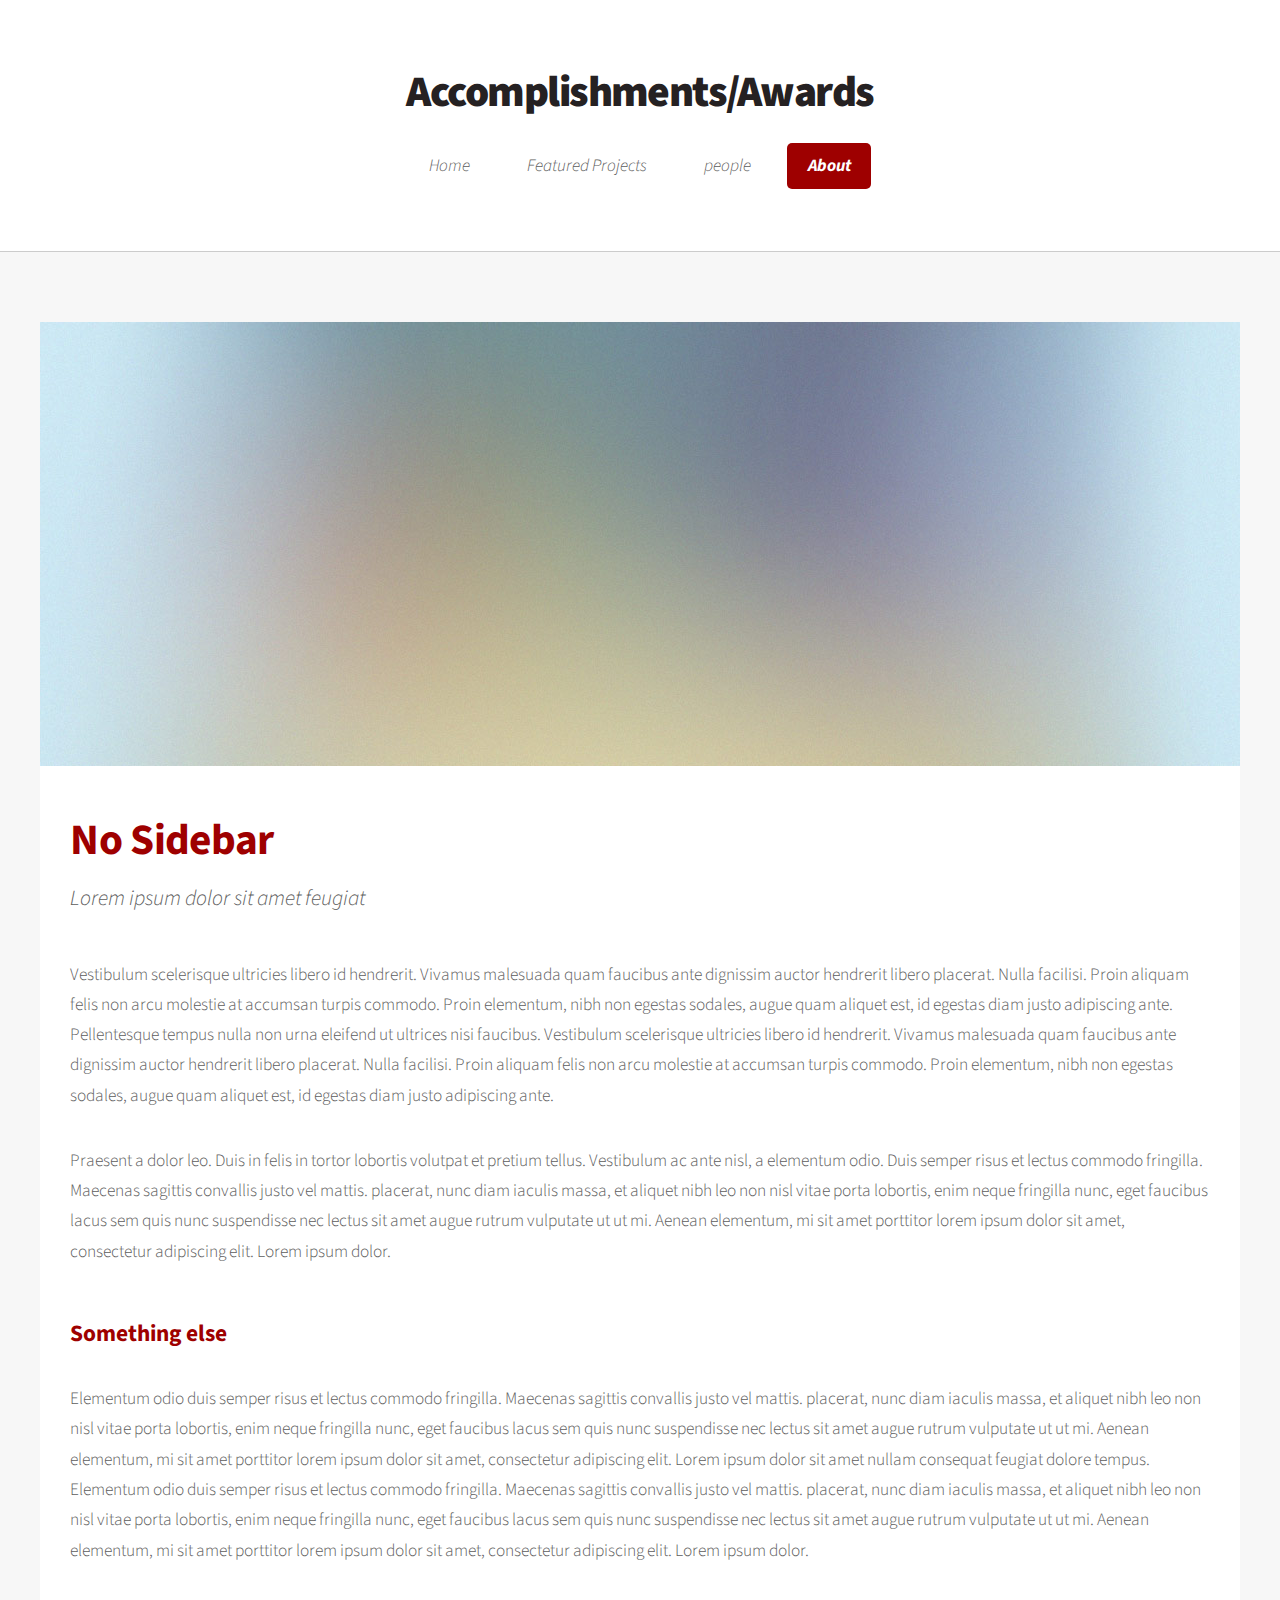
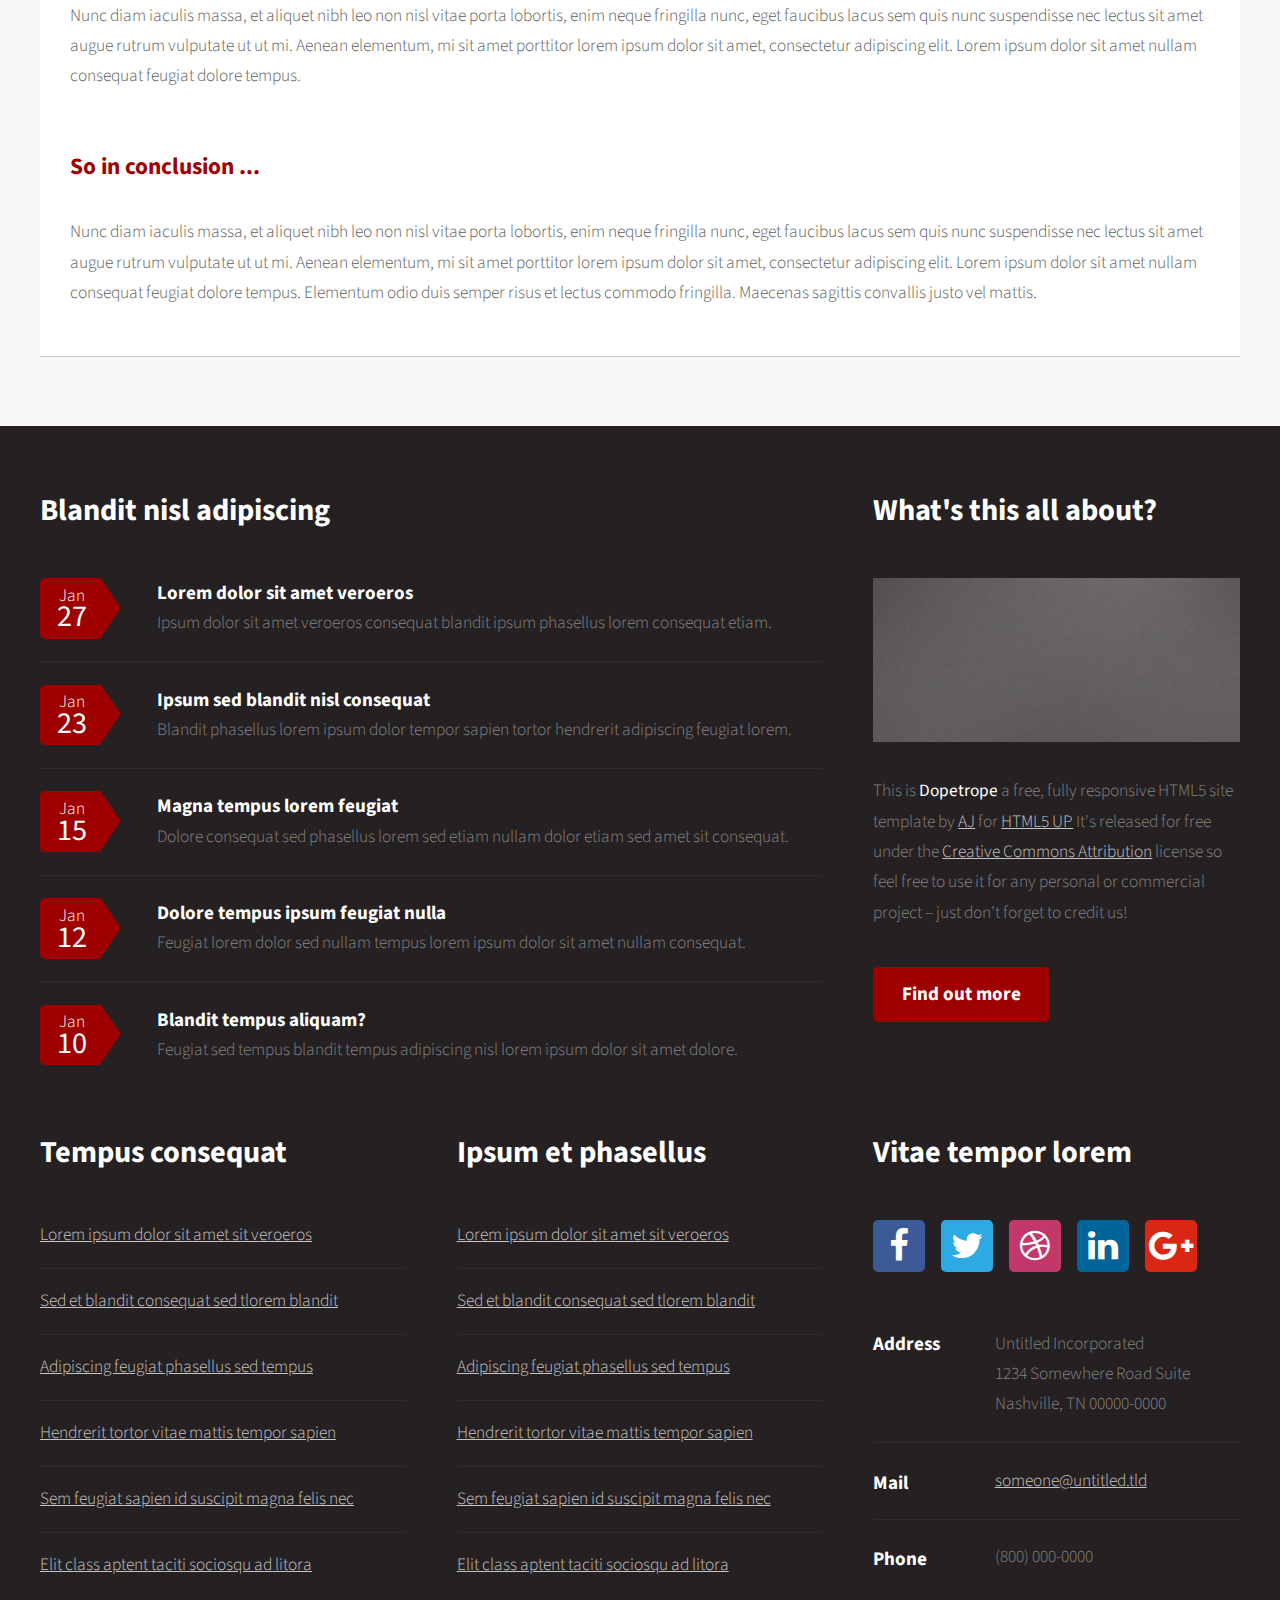
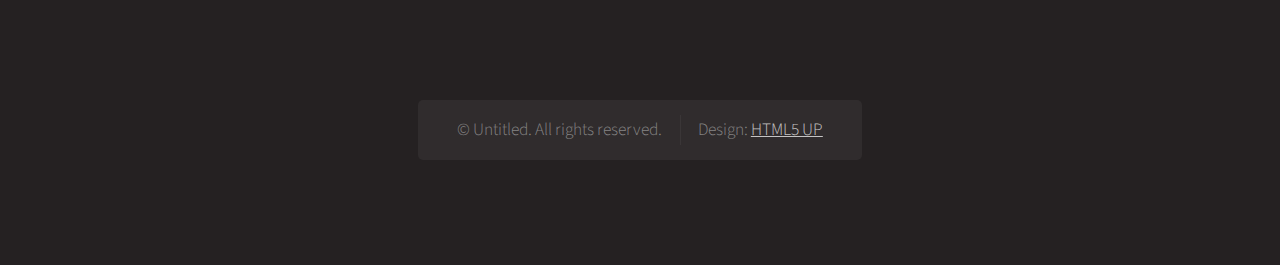
==== html5up-dopetrope/AA.html @ d2859584 "updated nav-bar; added pages" ====
<!DOCTYPE HTML>
<!--
	Dopetrope by HTML5 UP
	html5up.net | @ajlkn
	Free for personal and commercial use under the CCA 3.0 license (html5up.net/license)
-->
<html>
	<head>
		<title>Dopetrope by HTML5 UP</title>
		<meta charset="utf-8" />
		<meta name="viewport" content="width=device-width, initial-scale=1" />
		<!--[if lte IE 8]><script src="assets/js/ie/html5shiv.js"></script><![endif]-->
		<link rel="stylesheet" href="assets/css/main.css" />
		<!--[if lte IE 8]><link rel="stylesheet" href="assets/css/ie8.css" /><![endif]-->
	</head>
	<body class="no-sidebar">
		<div id="page-wrapper">

			<!-- Header -->
				<div id="header-wrapper">
					<div id="header">

						<!-- Logo -->
							<h1><a href="index.html">Accomplishments/Awards</a></h1>

							<!-- Nav -->
								<nav id="nav">
									<ul>
										<li><a href="index.html">Home</a></li>
										<li><a href="FeaturedProjects.html">Featured Projects</a></li>
										<li><a href="people.html">people</a></li>
										<li class="current">
											<a href="#">About</a>
											<ul>
												<li><a href="Stewart.html">Stewart</a></li>
												<li><a href="AA.html">Accomplishments/Awards</a></li>
												<li><a href="Publications.html">Publications</a></li>
												<!-- <li>
													<a href="#">Phasellus consequat</a>
													<ul>
														<li><a href="#">Magna phasellus</a></li>
														<li><a href="#">Etiam dolore nisl</a></li>
														<li><a href="#">Veroeros feugiat</a></li>
														<li><a href="#">Nisl sed aliquam</a></li>
														<li><a href="#">Dolore adipiscing</a></li>
													</ul>
												</li> -->
											</ul>
										</li>
									</ul>
								</nav>

					</div>
				</div>

			<!-- Main -->
				<div id="main-wrapper">
					<div class="container">

						<!-- Content -->
							<article class="box post">
								<a href="#" class="image featured"><img src="images/pic01.jpg" alt="" /></a>
								<header>
									<h2>No Sidebar</h2>
									<p>Lorem ipsum dolor sit amet feugiat</p>
								</header>
								<p>
									Vestibulum scelerisque ultricies libero id hendrerit. Vivamus malesuada quam faucibus ante dignissim auctor
									hendrerit libero placerat. Nulla facilisi. Proin aliquam felis non arcu molestie at accumsan turpis commodo.
									Proin elementum, nibh non egestas sodales, augue quam aliquet est, id egestas diam justo adipiscing ante.
									Pellentesque tempus nulla non urna eleifend ut ultrices nisi faucibus.
									Vestibulum scelerisque ultricies libero id hendrerit. Vivamus malesuada quam faucibus ante dignissim auctor
									hendrerit libero placerat. Nulla facilisi. Proin aliquam felis non arcu molestie at accumsan turpis commodo.
									Proin elementum, nibh non egestas sodales, augue quam aliquet est, id egestas diam justo adipiscing ante.
								</p>
								<p>
									Praesent a dolor leo. Duis in felis in tortor lobortis volutpat et pretium tellus. Vestibulum ac ante nisl,
									a elementum odio. Duis semper risus et lectus commodo fringilla. Maecenas sagittis convallis justo vel mattis.
									placerat, nunc diam iaculis massa, et aliquet nibh leo non nisl vitae porta lobortis, enim neque fringilla nunc,
									eget faucibus lacus sem quis nunc suspendisse nec lectus sit amet augue rutrum vulputate ut ut mi. Aenean
									elementum, mi sit amet porttitor lorem ipsum dolor sit amet, consectetur adipiscing elit. Lorem ipsum dolor.
								</p>
								<section>
									<header>
										<h3>Something else</h3>
									</header>
									<p>
										Elementum odio duis semper risus et lectus commodo fringilla. Maecenas sagittis convallis justo vel mattis.
										placerat, nunc diam iaculis massa, et aliquet nibh leo non nisl vitae porta lobortis, enim neque fringilla nunc,
										eget faucibus lacus sem quis nunc suspendisse nec lectus sit amet augue rutrum vulputate ut ut mi. Aenean
										elementum, mi sit amet porttitor lorem ipsum dolor sit amet, consectetur adipiscing elit. Lorem ipsum dolor
										sit amet nullam consequat feugiat dolore tempus.
										Elementum odio duis semper risus et lectus commodo fringilla. Maecenas sagittis convallis justo vel mattis.
										placerat, nunc diam iaculis massa, et aliquet nibh leo non nisl vitae porta lobortis, enim neque fringilla nunc,
										eget faucibus lacus sem quis nunc suspendisse nec lectus sit amet augue rutrum vulputate ut ut mi. Aenean
										elementum, mi sit amet porttitor lorem ipsum dolor sit amet, consectetur adipiscing elit. Lorem ipsum dolor.
									</p>
									<p>
										Nunc diam iaculis massa, et aliquet nibh leo non nisl vitae porta lobortis, enim neque fringilla nunc,
										eget faucibus lacus sem quis nunc suspendisse nec lectus sit amet augue rutrum vulputate ut ut mi. Aenean
										elementum, mi sit amet porttitor lorem ipsum dolor sit amet, consectetur adipiscing elit. Lorem ipsum dolor
										sit amet nullam consequat feugiat dolore tempus.
									</p>
								</section>
								<section>
									<header>
										<h3>So in conclusion ...</h3>
									</header>
									<p>
										Nunc diam iaculis massa, et aliquet nibh leo non nisl vitae porta lobortis, enim neque fringilla nunc,
										eget faucibus lacus sem quis nunc suspendisse nec lectus sit amet augue rutrum vulputate ut ut mi. Aenean
										elementum, mi sit amet porttitor lorem ipsum dolor sit amet, consectetur adipiscing elit. Lorem ipsum dolor
										sit amet nullam consequat feugiat dolore tempus. Elementum odio duis semper risus et lectus commodo fringilla.
										Maecenas sagittis convallis justo vel mattis.
									</p>
								</section>
							</article>

					</div>
				</div>

			<!-- Footer -->
				<div id="footer-wrapper">
					<section id="footer" class="container">
						<div class="row">
							<div class="8u 12u(mobile)">
								<section>
									<header>
										<h2>Blandit nisl adipiscing</h2>
									</header>
									<ul class="dates">
										<li>
											<span class="date">Jan <strong>27</strong></span>
											<h3><a href="#">Lorem dolor sit amet veroeros</a></h3>
											<p>Ipsum dolor sit amet veroeros consequat blandit ipsum phasellus lorem consequat etiam.</p>
										</li>
										<li>
											<span class="date">Jan <strong>23</strong></span>
											<h3><a href="#">Ipsum sed blandit nisl consequat</a></h3>
											<p>Blandit phasellus lorem ipsum dolor tempor sapien tortor hendrerit adipiscing feugiat lorem.</p>
										</li>
										<li>
											<span class="date">Jan <strong>15</strong></span>
											<h3><a href="#">Magna tempus lorem feugiat</a></h3>
											<p>Dolore consequat sed phasellus lorem sed etiam nullam dolor etiam sed amet sit consequat.</p>
										</li>
										<li>
											<span class="date">Jan <strong>12</strong></span>
											<h3><a href="#">Dolore tempus ipsum feugiat nulla</a></h3>
											<p>Feugiat lorem dolor sed nullam tempus lorem ipsum dolor sit amet nullam consequat.</p>
										</li>
										<li>
											<span class="date">Jan <strong>10</strong></span>
											<h3><a href="#">Blandit tempus aliquam?</a></h3>
											<p>Feugiat sed tempus blandit tempus adipiscing nisl lorem ipsum dolor sit amet dolore.</p>
										</li>
									</ul>
								</section>
							</div>
							<div class="4u 12u(mobile)">
								<section>
									<header>
										<h2>What's this all about?</h2>
									</header>
									<a href="#" class="image featured"><img src="images/pic10.jpg" alt="" /></a>
									<p>
										This is <strong>Dopetrope</strong> a free, fully responsive HTML5 site template by
										<a href="http://twitter.com/ajlkn">AJ</a> for <a href="http://html5up.net/">HTML5 UP</a> It's released for free under
										the <a href="http://html5up.net/license/">Creative Commons Attribution</a> license so feel free to use it for any personal or commercial project &ndash; just don't forget to credit us!
									</p>
									<footer>
										<a href="#" class="button">Find out more</a>
									</footer>
								</section>
							</div>
						</div>
						<div class="row">
							<div class="4u 12u(mobile)">
								<section>
									<header>
										<h2>Tempus consequat</h2>
									</header>
									<ul class="divided">
										<li><a href="#">Lorem ipsum dolor sit amet sit veroeros</a></li>
										<li><a href="#">Sed et blandit consequat sed tlorem blandit</a></li>
										<li><a href="#">Adipiscing feugiat phasellus sed tempus</a></li>
										<li><a href="#">Hendrerit tortor vitae mattis tempor sapien</a></li>
										<li><a href="#">Sem feugiat sapien id suscipit magna felis nec</a></li>
										<li><a href="#">Elit class aptent taciti sociosqu ad litora</a></li>
									</ul>
								</section>
							</div>
							<div class="4u 12u(mobile)">
								<section>
									<header>
										<h2>Ipsum et phasellus</h2>
									</header>
									<ul class="divided">
										<li><a href="#">Lorem ipsum dolor sit amet sit veroeros</a></li>
										<li><a href="#">Sed et blandit consequat sed tlorem blandit</a></li>
										<li><a href="#">Adipiscing feugiat phasellus sed tempus</a></li>
										<li><a href="#">Hendrerit tortor vitae mattis tempor sapien</a></li>
										<li><a href="#">Sem feugiat sapien id suscipit magna felis nec</a></li>
										<li><a href="#">Elit class aptent taciti sociosqu ad litora</a></li>
									</ul>
								</section>
							</div>
							<div class="4u 12u(mobile)">
								<section>
									<header>
										<h2>Vitae tempor lorem</h2>
									</header>
									<ul class="social">
										<li><a class="icon fa-facebook" href="#"><span class="label">Facebook</span></a></li>
										<li><a class="icon fa-twitter" href="#"><span class="label">Twitter</span></a></li>
										<li><a class="icon fa-dribbble" href="#"><span class="label">Dribbble</span></a></li>
										<li><a class="icon fa-linkedin" href="#"><span class="label">LinkedIn</span></a></li>
										<li><a class="icon fa-google-plus" href="#"><span class="label">Google+</span></a></li>
									</ul>
									<ul class="contact">
										<li>
											<h3>Address</h3>
											<p>
												Untitled Incorporated<br />
												1234 Somewhere Road Suite<br />
												Nashville, TN 00000-0000
											</p>
										</li>
										<li>
											<h3>Mail</h3>
											<p><a href="#">someone@untitled.tld</a></p>
										</li>
										<li>
											<h3>Phone</h3>
											<p>(800) 000-0000</p>
										</li>
									</ul>
								</section>
							</div>
						</div>
						<div class="row">
							<div class="12u">

								<!-- Copyright -->
									<div id="copyright">
										<ul class="links">
											<li>&copy; Untitled. All rights reserved.</li><li>Design: <a href="http://html5up.net">HTML5 UP</a></li>
										</ul>
									</div>

							</div>
						</div>
					</section>
				</div>

		</div>

		<!-- Scripts -->
			<script src="assets/js/jquery.min.js"></script>
			<script src="assets/js/jquery.dropotron.min.js"></script>
			<script src="assets/js/skel.min.js"></script>
			<script src="assets/js/skel-viewport.min.js"></script>
			<script src="assets/js/util.js"></script>
			<!--[if lte IE 8]><script src="assets/js/ie/respond.min.js"></script><![endif]-->
			<script src="assets/js/main.js"></script>

	</body>
</html>
---- html5up-dopetrope/assets/css/main.css ----
@import url("font-awesome.min.css");
@import url("https://fonts.googleapis.com/css?family=Source+Sans+Pro:300,400,700,900,300italic");

/*
	Dopetrope by HTML5 UP
	html5up.net | @ajlkn
	Free for personal and commercial use under the CCA 3.0 license (html5up.net/license)
*/

/* Reset */

	html, body, div, span, applet, object, iframe, h1, h2, h3, h4, h5, h6, p, blockquote, pre, a, abbr, acronym, address, big, cite, code, del, dfn, em, img, ins, kbd, q, s, samp, small, strike, strong, sub, sup, tt, var, b, u, i, center, dl, dt, dd, ol, ul, li, fieldset, form, label, legend, table, caption, tbody, tfoot, thead, tr, th, td, article, aside, canvas, details, embed, figure, figcaption, footer, header, hgroup, menu, nav, output, ruby, section, summary, time, mark, audio, video {
		margin: 0;
		padding: 0;
		border: 0;
		font-size: 100%;
		font: inherit;
		vertical-align: baseline;
	}

	article, aside, details, figcaption, figure, footer, header, hgroup, menu, nav, section {
		display: block;
	}

	body {
		line-height: 1;
	}

	ol, ul {
		list-style: none;
	}

	blockquote, q {
		quotes: none;
	}

	blockquote:before, blockquote:after, q:before, q:after {
		content: '';
		content: none;
	}

	table {
		border-collapse: collapse;
		border-spacing: 0;
	}

	body {
		-webkit-text-size-adjust: none;
	}

/* Box Model */

	*, *:before, *:after {
		-moz-box-sizing: border-box;
		-webkit-box-sizing: border-box;
		box-sizing: border-box;
	}

/* Containers */

	.container {
		margin-left: auto;
		margin-right: auto;
	}

	.container.\31 25\25 {
		width: 100%;
		max-width: 1200px;
		min-width: 960px;
	}

	.container.\37 5\25 {
		width: 720px;
	}

	.container.\35 0\25 {
		width: 480px;
	}

	.container.\32 5\25 {
		width: 240px;
	}

	.container {
		width: 960px;
	}

	@media screen and (min-width: 737px) {

		.container.\31 25\25 {
			width: 100%;
			max-width: 1500px;
			min-width: 1200px;
		}

		.container.\37 5\25 {
			width: 900px;
		}

		.container.\35 0\25 {
			width: 600px;
		}

		.container.\32 5\25 {
			width: 300px;
		}

		.container {
			width: 1200px;
		}

	}

	@media screen and (min-width: 737px) and (max-width: 1200px) {

		.container.\31 25\25 {
			width: 100%;
			max-width: 1200px;
			min-width: 960px;
		}

		.container.\37 5\25 {
			width: 720px;
		}

		.container.\35 0\25 {
			width: 480px;
		}

		.container.\32 5\25 {
			width: 240px;
		}

		.container {
			width: 960px;
		}

	}

	@media screen and (max-width: 736px) {

		.container.\31 25\25 {
			width: 100%;
			max-width: 125%;
			min-width: 100%;
		}

		.container.\37 5\25 {
			width: 75%;
		}

		.container.\35 0\25 {
			width: 50%;
		}

		.container.\32 5\25 {
			width: 25%;
		}

		.container {
			width: 100% !important;
		}

	}

/* Grid */

	.row {
		border-bottom: solid 1px transparent;
		-moz-box-sizing: border-box;
		-webkit-box-sizing: border-box;
		box-sizing: border-box;
	}

	.row > * {
		float: left;
		-moz-box-sizing: border-box;
		-webkit-box-sizing: border-box;
		box-sizing: border-box;
	}

	.row:after, .row:before {
		content: '';
		display: block;
		clear: both;
		height: 0;
	}

	.row.uniform > * > :first-child {
		margin-top: 0;
	}

	.row.uniform > * > :last-child {
		margin-bottom: 0;
	}

	.row.\30 \25 > * {
		padding: 0 0 0 0px;
	}

	.row.\30 \25 {
		margin: 0 0 -1px 0px;
	}

	.row.uniform.\30 \25 > * {
		padding: 0px 0 0 0px;
	}

	.row.uniform.\30 \25 {
		margin: 0px 0 -1px 0px;
	}

	.row > * {
		padding: 0 0 0 40px;
	}

	.row {
		margin: 0 0 -1px -40px;
	}

	.row.uniform > * {
		padding: 40px 0 0 40px;
	}

	.row.uniform {
		margin: -40px 0 -1px -40px;
	}

	.row.\32 00\25 > * {
		padding: 0 0 0 80px;
	}

	.row.\32 00\25 {
		margin: 0 0 -1px -80px;
	}

	.row.uniform.\32 00\25 > * {
		padding: 80px 0 0 80px;
	}

	.row.uniform.\32 00\25 {
		margin: -80px 0 -1px -80px;
	}

	.row.\31 50\25 > * {
		padding: 0 0 0 60px;
	}

	.row.\31 50\25 {
		margin: 0 0 -1px -60px;
	}

	.row.uniform.\31 50\25 > * {
		padding: 60px 0 0 60px;
	}

	.row.uniform.\31 50\25 {
		margin: -60px 0 -1px -60px;
	}

	.row.\35 0\25 > * {
		padding: 0 0 0 20px;
	}

	.row.\35 0\25 {
		margin: 0 0 -1px -20px;
	}

	.row.uniform.\35 0\25 > * {
		padding: 20px 0 0 20px;
	}

	.row.uniform.\35 0\25 {
		margin: -20px 0 -1px -20px;
	}

	.row.\32 5\25 > * {
		padding: 0 0 0 10px;
	}

	.row.\32 5\25 {
		margin: 0 0 -1px -10px;
	}

	.row.uniform.\32 5\25 > * {
		padding: 10px 0 0 10px;
	}

	.row.uniform.\32 5\25 {
		margin: -10px 0 -1px -10px;
	}

	.\31 2u, .\31 2u\24 {
		width: 100%;
		clear: none;
		margin-left: 0;
	}

	.\31 1u, .\31 1u\24 {
		width: 91.6666666667%;
		clear: none;
		margin-left: 0;
	}

	.\31 0u, .\31 0u\24 {
		width: 83.3333333333%;
		clear: none;
		margin-left: 0;
	}

	.\39 u, .\39 u\24 {
		width: 75%;
		clear: none;
		margin-left: 0;
	}

	.\38 u, .\38 u\24 {
		width: 66.6666666667%;
		clear: none;
		margin-left: 0;
	}

	.\37 u, .\37 u\24 {
		width: 58.3333333333%;
		clear: none;
		margin-left: 0;
	}

	.\36 u, .\36 u\24 {
		width: 50%;
		clear: none;
		margin-left: 0;
	}

	.\35 u, .\35 u\24 {
		width: 41.6666666667%;
		clear: none;
		margin-left: 0;
	}

	.\34 u, .\34 u\24 {
		width: 33.3333333333%;
		clear: none;
		margin-left: 0;
	}

	.\33 u, .\33 u\24 {
		width: 25%;
		clear: none;
		margin-left: 0;
	}

	.\32 u, .\32 u\24 {
		width: 16.6666666667%;
		clear: none;
		margin-left: 0;
	}

	.\31 u, .\31 u\24 {
		width: 8.3333333333%;
		clear: none;
		margin-left: 0;
	}

	.\31 2u\24 + *,
	.\31 1u\24 + *,
	.\31 0u\24 + *,
	.\39 u\24 + *,
	.\38 u\24 + *,
	.\37 u\24 + *,
	.\36 u\24 + *,
	.\35 u\24 + *,
	.\34 u\24 + *,
	.\33 u\24 + *,
	.\32 u\24 + *,
	.\31 u\24 + * {
		clear: left;
	}

	.\-11u {
		margin-left: 91.66667%;
	}

	.\-10u {
		margin-left: 83.33333%;
	}

	.\-9u {
		margin-left: 75%;
	}

	.\-8u {
		margin-left: 66.66667%;
	}

	.\-7u {
		margin-left: 58.33333%;
	}

	.\-6u {
		margin-left: 50%;
	}

	.\-5u {
		margin-left: 41.66667%;
	}

	.\-4u {
		margin-left: 33.33333%;
	}

	.\-3u {
		margin-left: 25%;
	}

	.\-2u {
		margin-left: 16.66667%;
	}

	.\-1u {
		margin-left: 8.33333%;
	}

	@media screen and (min-width: 737px) {

		.row > * {
			padding: 50px 0 0 50px;
		}

		.row {
			margin: -50px 0 -1px -50px;
		}

		.row.uniform > * {
			padding: 50px 0 0 50px;
		}

		.row.uniform {
			margin: -50px 0 -1px -50px;
		}

		.row.\32 00\25 > * {
			padding: 100px 0 0 100px;
		}

		.row.\32 00\25 {
			margin: -100px 0 -1px -100px;
		}

		.row.uniform.\32 00\25 > * {
			padding: 100px 0 0 100px;
		}

		.row.uniform.\32 00\25 {
			margin: -100px 0 -1px -100px;
		}

		.row.\31 50\25 > * {
			padding: 75px 0 0 75px;
		}

		.row.\31 50\25 {
			margin: -75px 0 -1px -75px;
		}

		.row.uniform.\31 50\25 > * {
			padding: 75px 0 0 75px;
		}

		.row.uniform.\31 50\25 {
			margin: -75px 0 -1px -75px;
		}

		.row.\35 0\25 > * {
			padding: 25px 0 0 25px;
		}

		.row.\35 0\25 {
			margin: -25px 0 -1px -25px;
		}

		.row.uniform.\35 0\25 > * {
			padding: 25px 0 0 25px;
		}

		.row.uniform.\35 0\25 {
			margin: -25px 0 -1px -25px;
		}

		.row.\32 5\25 > * {
			padding: 12.5px 0 0 12.5px;
		}

		.row.\32 5\25 {
			margin: -12.5px 0 -1px -12.5px;
		}

		.row.uniform.\32 5\25 > * {
			padding: 12.5px 0 0 12.5px;
		}

		.row.uniform.\32 5\25 {
			margin: -12.5px 0 -1px -12.5px;
		}

		.\31 2u\28desktop\29, .\31 2u\24\28desktop\29 {
			width: 100%;
			clear: none;
			margin-left: 0;
		}

		.\31 1u\28desktop\29, .\31 1u\24\28desktop\29 {
			width: 91.6666666667%;
			clear: none;
			margin-left: 0;
		}

		.\31 0u\28desktop\29, .\31 0u\24\28desktop\29 {
			width: 83.3333333333%;
			clear: none;
			margin-left: 0;
		}

		.\39 u\28desktop\29, .\39 u\24\28desktop\29 {
			width: 75%;
			clear: none;
			margin-left: 0;
		}

		.\38 u\28desktop\29, .\38 u\24\28desktop\29 {
			width: 66.6666666667%;
			clear: none;
			margin-left: 0;
		}

		.\37 u\28desktop\29, .\37 u\24\28desktop\29 {
			width: 58.3333333333%;
			clear: none;
			margin-left: 0;
		}

		.\36 u\28desktop\29, .\36 u\24\28desktop\29 {
			width: 50%;
			clear: none;
			margin-left: 0;
		}

		.\35 u\28desktop\29, .\35 u\24\28desktop\29 {
			width: 41.6666666667%;
			clear: none;
			margin-left: 0;
		}

		.\34 u\28desktop\29, .\34 u\24\28desktop\29 {
			width: 33.3333333333%;
			clear: none;
			margin-left: 0;
		}

		.\33 u\28desktop\29, .\33 u\24\28desktop\29 {
			width: 25%;
			clear: none;
			margin-left: 0;
		}

		.\32 u\28desktop\29, .\32 u\24\28desktop\29 {
			width: 16.6666666667%;
			clear: none;
			margin-left: 0;
		}

		.\31 u\28desktop\29, .\31 u\24\28desktop\29 {
			width: 8.3333333333%;
			clear: none;
			margin-left: 0;
		}

		.\31 2u\24\28desktop\29 + *,
		.\31 1u\24\28desktop\29 + *,
		.\31 0u\24\28desktop\29 + *,
		.\39 u\24\28desktop\29 + *,
		.\38 u\24\28desktop\29 + *,
		.\37 u\24\28desktop\29 + *,
		.\36 u\24\28desktop\29 + *,
		.\35 u\24\28desktop\29 + *,
		.\34 u\24\28desktop\29 + *,
		.\33 u\24\28desktop\29 + *,
		.\32 u\24\28desktop\29 + *,
		.\31 u\24\28desktop\29 + * {
			clear: left;
		}

		.\-11u\28desktop\29 {
			margin-left: 91.66667%;
		}

		.\-10u\28desktop\29 {
			margin-left: 83.33333%;
		}

		.\-9u\28desktop\29 {
			margin-left: 75%;
		}

		.\-8u\28desktop\29 {
			margin-left: 66.66667%;
		}

		.\-7u\28desktop\29 {
			margin-left: 58.33333%;
		}

		.\-6u\28desktop\29 {
			margin-left: 50%;
		}

		.\-5u\28desktop\29 {
			margin-left: 41.66667%;
		}

		.\-4u\28desktop\29 {
			margin-left: 33.33333%;
		}

		.\-3u\28desktop\29 {
			margin-left: 25%;
		}

		.\-2u\28desktop\29 {
			margin-left: 16.66667%;
		}

		.\-1u\28desktop\29 {
			margin-left: 8.33333%;
		}

	}

	@media screen and (min-width: 737px) and (max-width: 1200px) {

		.row > * {
			padding: 25px 0 0 25px;
		}

		.row {
			margin: -25px 0 -1px -25px;
		}

		.row.uniform > * {
			padding: 25px 0 0 25px;
		}

		.row.uniform {
			margin: -25px 0 -1px -25px;
		}

		.row.\32 00\25 > * {
			padding: 50px 0 0 50px;
		}

		.row.\32 00\25 {
			margin: -50px 0 -1px -50px;
		}

		.row.uniform.\32 00\25 > * {
			padding: 50px 0 0 50px;
		}

		.row.uniform.\32 00\25 {
			margin: -50px 0 -1px -50px;
		}

		.row.\31 50\25 > * {
			padding: 37.5px 0 0 37.5px;
		}

		.row.\31 50\25 {
			margin: -37.5px 0 -1px -37.5px;
		}

		.row.uniform.\31 50\25 > * {
			padding: 37.5px 0 0 37.5px;
		}

		.row.uniform.\31 50\25 {
			margin: -37.5px 0 -1px -37.5px;
		}

		.row.\35 0\25 > * {
			padding: 12.5px 0 0 12.5px;
		}

		.row.\35 0\25 {
			margin: -12.5px 0 -1px -12.5px;
		}

		.row.uniform.\35 0\25 > * {
			padding: 12.5px 0 0 12.5px;
		}

		.row.uniform.\35 0\25 {
			margin: -12.5px 0 -1px -12.5px;
		}

		.row.\32 5\25 > * {
			padding: 6.25px 0 0 6.25px;
		}

		.row.\32 5\25 {
			margin: -6.25px 0 -1px -6.25px;
		}

		.row.uniform.\32 5\25 > * {
			padding: 6.25px 0 0 6.25px;
		}

		.row.uniform.\32 5\25 {
			margin: -6.25px 0 -1px -6.25px;
		}

		.\31 2u\28tablet\29, .\31 2u\24\28tablet\29 {
			width: 100%;
			clear: none;
			margin-left: 0;
		}

		.\31 1u\28tablet\29, .\31 1u\24\28tablet\29 {
			width: 91.6666666667%;
			clear: none;
			margin-left: 0;
		}

		.\31 0u\28tablet\29, .\31 0u\24\28tablet\29 {
			width: 83.3333333333%;
			clear: none;
			margin-left: 0;
		}

		.\39 u\28tablet\29, .\39 u\24\28tablet\29 {
			width: 75%;
			clear: none;
			margin-left: 0;
		}

		.\38 u\28tablet\29, .\38 u\24\28tablet\29 {
			width: 66.6666666667%;
			clear: none;
			margin-left: 0;
		}

		.\37 u\28tablet\29, .\37 u\24\28tablet\29 {
			width: 58.3333333333%;
			clear: none;
			margin-left: 0;
		}

		.\36 u\28tablet\29, .\36 u\24\28tablet\29 {
			width: 50%;
			clear: none;
			margin-left: 0;
		}

		.\35 u\28tablet\29, .\35 u\24\28tablet\29 {
			width: 41.6666666667%;
			clear: none;
			margin-left: 0;
		}

		.\34 u\28tablet\29, .\34 u\24\28tablet\29 {
			width: 33.3333333333%;
			clear: none;
			margin-left: 0;
		}

		.\33 u\28tablet\29, .\33 u\24\28tablet\29 {
			width: 25%;
			clear: none;
			margin-left: 0;
		}

		.\32 u\28tablet\29, .\32 u\24\28tablet\29 {
			width: 16.6666666667%;
			clear: none;
			margin-left: 0;
		}

		.\31 u\28tablet\29, .\31 u\24\28tablet\29 {
			width: 8.3333333333%;
			clear: none;
			margin-left: 0;
		}

		.\31 2u\24\28tablet\29 + *,
		.\31 1u\24\28tablet\29 + *,
		.\31 0u\24\28tablet\29 + *,
		.\39 u\24\28tablet\29 + *,
		.\38 u\24\28tablet\29 + *,
		.\37 u\24\28tablet\29 + *,
		.\36 u\24\28tablet\29 + *,
		.\35 u\24\28tablet\29 + *,
		.\34 u\24\28tablet\29 + *,
		.\33 u\24\28tablet\29 + *,
		.\32 u\24\28tablet\29 + *,
		.\31 u\24\28tablet\29 + * {
			clear: left;
		}

		.\-11u\28tablet\29 {
			margin-left: 91.66667%;
		}

		.\-10u\28tablet\29 {
			margin-left: 83.33333%;
		}

		.\-9u\28tablet\29 {
			margin-left: 75%;
		}

		.\-8u\28tablet\29 {
			margin-left: 66.66667%;
		}

		.\-7u\28tablet\29 {
			margin-left: 58.33333%;
		}

		.\-6u\28tablet\29 {
			margin-left: 50%;
		}

		.\-5u\28tablet\29 {
			margin-left: 41.66667%;
		}

		.\-4u\28tablet\29 {
			margin-left: 33.33333%;
		}

		.\-3u\28tablet\29 {
			margin-left: 25%;
		}

		.\-2u\28tablet\29 {
			margin-left: 16.66667%;
		}

		.\-1u\28tablet\29 {
			margin-left: 8.33333%;
		}

	}

	@media screen and (max-width: 736px) {

		.row > * {
			padding: 20px 0 0 20px;
		}

		.row {
			margin: -20px 0 -1px -20px;
		}

		.row.uniform > * {
			padding: 20px 0 0 20px;
		}

		.row.uniform {
			margin: -20px 0 -1px -20px;
		}

		.row.\32 00\25 > * {
			padding: 40px 0 0 40px;
		}

		.row.\32 00\25 {
			margin: -40px 0 -1px -40px;
		}

		.row.uniform.\32 00\25 > * {
			padding: 40px 0 0 40px;
		}

		.row.uniform.\32 00\25 {
			margin: -40px 0 -1px -40px;
		}

		.row.\31 50\25 > * {
			padding: 30px 0 0 30px;
		}

		.row.\31 50\25 {
			margin: -30px 0 -1px -30px;
		}

		.row.uniform.\31 50\25 > * {
			padding: 30px 0 0 30px;
		}

		.row.uniform.\31 50\25 {
			margin: -30px 0 -1px -30px;
		}

		.row.\35 0\25 > * {
			padding: 10px 0 0 10px;
		}

		.row.\35 0\25 {
			margin: -10px 0 -1px -10px;
		}

		.row.uniform.\35 0\25 > * {
			padding: 10px 0 0 10px;
		}

		.row.uniform.\35 0\25 {
			margin: -10px 0 -1px -10px;
		}

		.row.\32 5\25 > * {
			padding: 5px 0 0 5px;
		}

		.row.\32 5\25 {
			margin: -5px 0 -1px -5px;
		}

		.row.uniform.\32 5\25 > * {
			padding: 5px 0 0 5px;
		}

		.row.uniform.\32 5\25 {
			margin: -5px 0 -1px -5px;
		}

		.\31 2u\28mobile\29, .\31 2u\24\28mobile\29 {
			width: 100%;
			clear: none;
			margin-left: 0;
		}

		.\31 1u\28mobile\29, .\31 1u\24\28mobile\29 {
			width: 91.6666666667%;
			clear: none;
			margin-left: 0;
		}

		.\31 0u\28mobile\29, .\31 0u\24\28mobile\29 {
			width: 83.3333333333%;
			clear: none;
			margin-left: 0;
		}

		.\39 u\28mobile\29, .\39 u\24\28mobile\29 {
			width: 75%;
			clear: none;
			margin-left: 0;
		}

		.\38 u\28mobile\29, .\38 u\24\28mobile\29 {
			width: 66.6666666667%;
			clear: none;
			margin-left: 0;
		}

		.\37 u\28mobile\29, .\37 u\24\28mobile\29 {
			width: 58.3333333333%;
			clear: none;
			margin-left: 0;
		}

		.\36 u\28mobile\29, .\36 u\24\28mobile\29 {
			width: 50%;
			clear: none;
			margin-left: 0;
		}

		.\35 u\28mobile\29, .\35 u\24\28mobile\29 {
			width: 41.6666666667%;
			clear: none;
			margin-left: 0;
		}

		.\34 u\28mobile\29, .\34 u\24\28mobile\29 {
			width: 33.3333333333%;
			clear: none;
			margin-left: 0;
		}

		.\33 u\28mobile\29, .\33 u\24\28mobile\29 {
			width: 25%;
			clear: none;
			margin-left: 0;
		}

		.\32 u\28mobile\29, .\32 u\24\28mobile\29 {
			width: 16.6666666667%;
			clear: none;
			margin-left: 0;
		}

		.\31 u\28mobile\29, .\31 u\24\28mobile\29 {
			width: 8.3333333333%;
			clear: none;
			margin-left: 0;
		}

		.\31 2u\24\28mobile\29 + *,
		.\31 1u\24\28mobile\29 + *,
		.\31 0u\24\28mobile\29 + *,
		.\39 u\24\28mobile\29 + *,
		.\38 u\24\28mobile\29 + *,
		.\37 u\24\28mobile\29 + *,
		.\36 u\24\28mobile\29 + *,
		.\35 u\24\28mobile\29 + *,
		.\34 u\24\28mobile\29 + *,
		.\33 u\24\28mobile\29 + *,
		.\32 u\24\28mobile\29 + *,
		.\31 u\24\28mobile\29 + * {
			clear: left;
		}

		.\-11u\28mobile\29 {
			margin-left: 91.66667%;
		}

		.\-10u\28mobile\29 {
			margin-left: 83.33333%;
		}

		.\-9u\28mobile\29 {
			margin-left: 75%;
		}

		.\-8u\28mobile\29 {
			margin-left: 66.66667%;
		}

		.\-7u\28mobile\29 {
			margin-left: 58.33333%;
		}

		.\-6u\28mobile\29 {
			margin-left: 50%;
		}

		.\-5u\28mobile\29 {
			margin-left: 41.66667%;
		}

		.\-4u\28mobile\29 {
			margin-left: 33.33333%;
		}

		.\-3u\28mobile\29 {
			margin-left: 25%;
		}

		.\-2u\28mobile\29 {
			margin-left: 16.66667%;
		}

		.\-1u\28mobile\29 {
			margin-left: 8.33333%;
		}

	}

/* Basic */

	body {
		background: #252122;
		background-image: url("images/bg02.png");
		font-family: 'Source Sans Pro';
		font-weight: 300;
		color: #5d5d5d;
	}

		body.is-loading * {
			-moz-transition: none !important;
			-webkit-transition: none !important;
			-ms-transition: none !important;
			transition: none !important;
			-moz-animation: none !important;
			-webkit-animation: none !important;
			-ms-animation: none !important;
			animation: none !important;
		}

	input, textarea, select {
		font-family: 'Source Sans Pro';
		font-weight: 300;
		color: #5d5d5d;
	}

	strong, b {
		color: #252122;
		font-weight: 400;
	}

	i, em {
		font-style: italic;
	}

	sub {
		position: relative;
		top: 0.5em;
		font-size: 0.8em;
	}

	sup {
		position: relative;
		top: -0.5em;
		font-size: 0.8em;
	}

	blockquote {
		border-left: solid 0.75em #dddddd;
		padding: 1em 0 1em 1.5em;
		font-style: italic;
	}

	h1, h2, h3, h4, h5, h6 {
		color: #9e0000;
		font-weight: 700;
	}

	h1 a, h2 a, h3 a, h4 a, h5 a, h6 a {
		color: inherit;
		text-decoration: none;
	}

	a {
		color: #9e0000;
		text-decoration: underline;
	}

		a:hover {
			text-decoration: none;
		}

	br.clear {
		clear: both;
	}

	hr {
		border: 0;
		border-top: solid 1px #dddddd;
		height: 1px;
		margin: 2em 0 2em 0;
	}

	p, ul, ol, dl, table {
		margin-bottom: 2em;
	}

/* Form */

	form label {
		display: block;
		color: #252122;
		font-weight: 400;
		margin: 0 0 0.5em 0;
	}

	form input[type=text],
	form input[type=email],
	form input[type=password],
	form select,
	form textarea {
		-webkit-appearance: none;
		display: block;
		border: 0;
		padding: 0.75em 1em;
		font-size: 1em;
		border-radius: 5px;
		border: solid 1px #dddddd;
		background: #fff;
		width: 100%;
	}

		form input[type=text]:focus,
		form input[type=email]:focus,
		form input[type=password]:focus,
		form select:focus,
		form textarea:focus {
			box-shadow: inset 0px 0px 1px 1px #43bff0;
		}

	form textarea {
		height: 15em;
	}

	form .formerize-placeholder {
		color: #555 !important;
	}

	form ::-webkit-input-placeholder {
		color: #555 !important;
	}

	form :-moz-placeholder {
		color: #555 !important;
	}

	form ::-moz-placeholder {
		color: #555 !important;
	}

	form :-ms-input-placeholder {
		color: #555 !important;
	}

	form ::-moz-focus-inner {
		border: 0;
	}

/* Tables */

	table {
		width: 100%;
	}

		table.default {
			width: 100%;
		}

			table.default tr {
				border-top: solid 1px #dddddd;
			}

				table.default tr:first-child {
					border-top: 0;
				}

			table.default td {
				padding: 0.5em 1em 0.5em 1em;
			}

			table.default th {
				text-align: left;
				padding: 0.5em 1em 0.5em 1em;
				font-weight: 700;
				margin: 0 0 1em 0;
			}

			table.default thead {
				border-bottom: solid 2px #dddddd;
			}

/* Section/Article */

	section, article {
		margin-bottom: 2.5em;
	}

		section > :last-child, section:last-child, article > :last-child, article:last-child {
			margin-bottom: 0;
		}

	header > p {
		display: block;
		font-style: italic;
	}

	header.major {
		position: relative;
		text-align: center;
		border-top: solid 1px #ccc;
		top: 1em;
	}

		header.major h2 {
			background: #fff;
			position: relative;
			top: -0.65em;
			display: inline;
			margin: 0;
			padding: 0 1em 0 1em;
		}

/* Box */

	.box {
		background: #ffffff;
		border-bottom: solid 1px #ccc;
	}

		.box .image.featured {
			position: relative;
			width: auto;
		}

/* Button */

	input[type="button"],
	input[type="submit"],
	input[type="reset"],
	button,
	.button {
		-webkit-appearance: none;
		display: inline-block;
		text-decoration: none;
		cursor: pointer;
		border: 0;
		border-radius: 5px;
		background: #9e0000;
		color: #fff !important;
		font-weight: 700;
		outline: 0;
		-moz-transition: background-color .25s ease-in-out;
		-webkit-transition: background-color .25s ease-in-out;
		-ms-transition: background-color .25s ease-in-out;
		transition: background-color .25s ease-in-out;
	}

		input[type="button"]:hover,
		input[type="submit"]:hover,
		input[type="reset"]:hover,
		button:hover,
		.button:hover {
			background: #7b0000;
		}

		input[type="button"]:active,
		input[type="submit"]:active,
		input[type="reset"]:active,
		button:active,
		.button:active {
			background: #c51349;
		}

		input[type="button"].alt,
		input[type="submit"].alt,
		input[type="reset"].alt,
		button.alt,
		.button.alt {
			background: #252122;
		}

			input[type="button"].alt:hover,
			input[type="submit"].alt:hover,
			input[type="reset"].alt:hover,
			button.alt:hover,
			.button.alt:hover {
				background: #353132;
			}

			input[type="button"].alt:active,
			input[type="submit"].alt:active,
			input[type="reset"].alt:active,
			button.alt:active,
			.button.alt:active {
				background: #151112;
			}

		input[type="button"].icon:before,
		input[type="submit"].icon:before,
		input[type="reset"].icon:before,
		button.icon:before,
		.button.icon:before {
			opacity: 0.35;
			position: relative;
			top: 0.05em;
			margin-right: 0.75em;
		}

/* Image */

	.image {
		display: inline-block;
		outline: 0;
	}

		.image img {
			display: block;
			width: 100%;
		}

		.image.centered {
			display: block;
			margin: 0 0 2em 0;
		}

			.image.centered img {
				margin: 0 auto;
				width: auto;
			}

		.image.featured {
			display: block;
			width: 100%;
			margin: 0 0 2em 0;
		}

		.image.left {
			float: left;
			margin: 0 2em 2em 0;
		}

/* List */

	ul.default {
		list-style: disc;
		padding-left: 1em;
	}

		ul.default li {
			padding-left: 0.5em;
		}

	ul.contact li {
		position: relative;
		border-top: solid 1px #ddd;
		padding: 1.3em 0 1.3em 7em;
	}

		ul.contact li h3 {
			position: absolute;
			left: 0;
			top: 1.3em;
			font-size: 1.1em;
		}

		ul.contact li p {
			margin: 0;
		}

		ul.contact li:first-child {
			padding-top: 0;
			border-top: 0;
		}

			ul.contact li:first-child h3 {
				top: 0;
			}

	ul.dates li {
		position: relative;
		border-top: solid 1px #ddd;
		padding: 1.3em 0 1.3em 6.75em;
	}

	ul.dates .date {
		display: block;
		position: absolute;
		left: 0;
		top: 1.3em;
		background-color: #9e0000;
		height: 3.5em;
		text-align: center;
		color: #fff;
		line-height: 1em;
		border-top-left-radius: 5px;
		border-bottom-left-radius: 5px;
		padding: 0.5em 0.75em 0 1em;
	}

		ul.dates .date:after {
			content: '';
			position: absolute;
			bottom: 0;
			right: -1.2em;
			border-left: solid 1.25em #9e0000;
			border-top: solid 1.8em transparent;
			border-bottom: solid 1.8em transparent;
		}

		ul.dates .date strong {
			display: block;
			font-size: 1.75em;
			padding-top: 0.15em;
		}

	ul.dates h3 {
		font-size: 1.1em;
	}

	ul.dates p {
		margin: 0;
	}

	ul.dates li:first-child {
		border-top: 0;
		padding-top: 0;
	}

		ul.dates li:first-child .date {
			top: 0;
		}

	ul.divided li {
		border-top: solid 1px #ddd;
		padding: 1em 0 1em 0;
	}

		ul.divided li:first-child {
			border-top: 0;
			padding-top: 0;
		}

	ul.social {
		overflow: hidden;
		cursor: default;
	}

		ul.social li {
			display: inline-block;
		}

			ul.social li:first-child {
				margin-left: 0;
			}

			ul.social li a {
				display: inline-block;
				width: 3em;
				height: 3em;
				text-align: center;
				border-radius: 5px;
				background: #888;
				-moz-transition: background-color .25s ease-in-out;
				-webkit-transition: background-color .25s ease-in-out;
				-ms-transition: background-color .25s ease-in-out;
				transition: background-color .25s ease-in-out;
			}

				ul.social li a:before {
					color: #fff;
					font-size: 2em;
					line-height: 1.5em;
				}

				ul.social li a.fa-facebook {
					background: #3c5a98;
				}

					ul.social li a.fa-facebook:hover {
						background: #4c6aa8;
					}

				ul.social li a.fa-twitter {
					background: #2daae4;
				}

					ul.social li a.fa-twitter:hover {
						background: #3dbaf4;
					}

				ul.social li a.fa-dribbble {
					background: #c4376b;
				}

					ul.social li a.fa-dribbble:hover {
						background: #d4477b;
					}

				ul.social li a.fa-linkedin {
					background: #006599;
				}

					ul.social li a.fa-linkedin:hover {
						background: #1075a9;
					}

				ul.social li a.fa-tumblr {
					background: #2b4661;
				}

					ul.social li a.fa-tumblr:hover {
						background: #3b5671;
					}

				ul.social li a.fa-google-plus {
					background: #da2713;
				}

					ul.social li a.fa-google-plus:hover {
						background: #ea3723;
					}

	ol.default {
		list-style: decimal;
		padding-left: 1.25em;
	}

		ol.default li {
			padding-left: 0.25em;
		}

/* Icons */

	.icon {
		position: relative;
		text-decoration: none;
	}

		.icon:before {
			-moz-osx-font-smoothing: grayscale;
			-webkit-font-smoothing: antialiased;
			font-family: FontAwesome;
			font-style: normal;
			font-weight: normal;
			text-transform: none !important;
		}

		.icon > .label {
			display: none;
		}

		.icon.featured {
			position: relative;
			display: inline-block;
			background-color: #9e0000;
			width: 9em;
			padding: 1.75em 0 0.75em 0;
			border-top-left-radius: 5px;
			border-top-right-radius: 5px;
			margin: 0 0 4.5em 0;
			cursor: default;
		}

			.icon.featured:before {
				font-size: 4.5em;
				line-height: 1em;
				color: #fff;
			}

			.icon.featured:after {
				content: '';
				position: absolute;
				bottom: -1.95em;
				left: 0;
				border-top: solid 2em #9e0000;
				border-left: solid 4.5em transparent;
				border-right: solid 4.5em transparent;
			}

			.icon.featured.alt {
				background-color: #252122;
			}

				.icon.featured.alt:after {
					border-top-color: #252122;
				}

			.icon.featured.alt2 {
				background-color: #827a7c;
			}

				.icon.featured.alt2:after {
					border-top-color: #827a7c;
				}

/* Banner */

	#banner {
		background: #CCE8F4 url("../../images/pic01.jpg");
		background-position: center center;
		background-size: auto 100%;
		background-repeat: no-repeat;
		text-align: center;
	}

		#banner header {
			background-color: #9e0000;
		}

			#banner header h2 {
				color: #fff;
				font-weight: 700;
			}

			#banner header p {
				color: #fff;
				padding: 0;
				font-style: normal;
				margin: 0;
			}

/* Wrappers */

	#header-wrapper {
		position: relative;
		background: #ffffff;
		border-bottom: solid 1px #ccc;
	}

	#main-wrapper {
		position: relative;
		background: #f7f7f7 url("images/bg02.png");
	}

		#main-wrapper:before {
			content: '';
			position: absolute;
			top: 0;
			left: 0;
			width: 100%;
			background: url("images/bg01.png");
			background-size: 100% 100%;
			z-index: 0;
			opacity: 0.1;
		}

		#main-wrapper .major h2 {
			background: #f7f7f7 url("images/bg02.png");
		}

	#footer-wrapper {
		position: relative;
		color: #858484;
	}

		#footer-wrapper:before {
			content: '';
			position: absolute;
			top: 0;
			left: 0;
			width: 100%;
			background: url("images/bg01.png");
			background-size: 100% 100%;
			z-index: 0;
			opacity: 0.5;
		}

		#footer-wrapper a {
			color: #c5c4c4;
		}

		#footer-wrapper h2, #footer-wrapper h3, #footer-wrapper h4, #footer-wrapper h5, #footer-wrapper h6, #footer-wrapper strong, #footer-wrapper b {
			color: #fff;
		}

			#footer-wrapper h2 a, #footer-wrapper h3 a, #footer-wrapper h4 a, #footer-wrapper h5 a, #footer-wrapper h6 a, #footer-wrapper strong a, #footer-wrapper b a {
				color: inherit;
			}

		#footer-wrapper ul.contact li, #footer-wrapper ul.dates li, #footer-wrapper ul.divided li {
			border-top-color: #353434;
			border-top-color: rgba(255, 255, 255, 0.05);
		}

/* Intro */

	#intro {
		text-align: center;
	}

/* Copyright */

	#copyright {
		text-align: center;
	}

		#copyright .links {
			display: inline-block;
			background: #2C2929;
			background: rgba(255, 255, 255, 0.05);
			border-radius: 5px;
			margin: 0;
		}

/* Desktop */

	@media screen and (min-width: 737px) {

		/* Basic */

			body, input, textarea, select {
				font-size: 13pt;
				line-height: 1.75em;
			}

			h2 {
				font-size: 1.5em;
			}

			h3 {
				font-size: 1.35em;
			}

		/* Section/Article */

			header {
				margin: 0 0 1.5em 0;
			}

				header > p {
					margin: 0.5em 0 0 0;
					padding-bottom: 0.5em;
				}

				header.major {
					margin: 0 0 3em 0;
				}

			footer {
				margin: 2.25em 0 0 0;
			}

		/* Box */

			.box {
				padding: 2.75em 1.75em 2.75em 1.75em;
			}

				.box .image.featured {
					left: 1.75em;
					top: 1.75em;
					margin: -4.5em 0 4.25em -3.5em;
				}

				.box.post header {
					padding-top: 1em;
					margin: 0 0 2em 0;
				}

				.box.post h2 {
					font-size: 2.5em;
					letter-spacing: -0.015em;
				}

				.box.post header > p {
					margin-top: 1.25em;
					font-size: 1.25em;
				}

		/* Button */

			input[type="button"],
			input[type="submit"],
			input[type="reset"],
			button,
			.button {
				font-size: 1.1em;
				padding: 0.65em 1.5em 0.65em 1.5em;
			}

				input[type="button"].big,
				input[type="submit"].big,
				input[type="reset"].big,
				button.big,
				.button.big {
					font-size: 1.5em;
					padding: 0.75em 1.5em 0.75em 1.5em;
				}

		/* List */

			ul.actions li {
				display: inline-block;
				margin-left: 1em;
			}

				ul.actions li:first-child {
					margin-left: 0;
				}

			ul.links li {
				display: inline-block;
				border-left: solid 1px rgba(255, 255, 255, 0.05);
				padding: 0 0 0 1em;
				margin: 0 0 0 1em;
			}

				ul.links li:first-child {
					border-left: 0;
					padding-left: 0;
					margin-left: 0;
				}

			ul.social {
				margin: 0 0 3.25em 0;
			}

				ul.social li {
					margin-left: 0.75em;
				}

		/* Wrappers */

			#header-wrapper {
				padding: 4.5em 0 4em 0;
			}

			#main-wrapper {
				padding: 4em 0 4em 0;
			}

			#footer-wrapper {
				padding: 4em 0 4em 0;
			}

				#footer-wrapper header {
					margin: 0 0 3em 0;
				}

					#footer-wrapper header h2 {
						font-size: 1.75em;
					}

		/* Header */

			#header {
				text-align: center;
			}

				#header h1 {
					color: #252122;
					font-weight: 900;
					font-size: 2.5em;
					letter-spacing: -0.035em;
					margin: 0 0 1em 0;
				}

		/* Nav */

			#nav > ul {
				margin: 0;
			}

				#nav > ul > li {
					display: inline-block;
					font-style: italic;
					margin: 0 0.35em 0 0.35em;
				}

					#nav > ul > li > ul {
						display: none;
					}

					#nav > ul > li > a {
						border-radius: 5px;
						color: #5d5d5d;
						text-decoration: none;
						padding: 0.6em 1.2em 0.6em 1.2em;
						-moz-transition: background-color .25s ease-in-out;
						-webkit-transition: background-color .25s ease-in-out;
						-ms-transition: background-color .25s ease-in-out;
						transition: background-color .25s ease-in-out;
						outline: 0;
					}

					#nav > ul > li:hover > a, #nav > ul > li.active > a {
						background: #f3f3f3;
					}

					#nav > ul > li.current > a {
						background: #9e0000;
						color: #fff !important;
						font-weight: 700;
					}

			.dropotron {
				border-radius: 5px;
				background-color: #252122;
				background-color: rgba(34, 30, 31, 0.98);
				padding: 1.25em 1.5em 1.25em 1.5em;
				font-style: italic;
				min-width: 13em;
				box-shadow: 0px 8px 15px 0px rgba(0, 0, 0, 0.5);
				text-align: left;
				margin-top: -1.25em;
				margin-left: -1px;
			}

				.dropotron a, .dropotron span {
					color: #aaa;
					text-decoration: none;
					-moz-transition: color .25s ease-in-out;
					-webkit-transition: color .25s ease-in-out;
					-ms-transition: color .25s ease-in-out;
					transition: color .25s ease-in-out;
				}

				.dropotron li {
					padding: 0.25em 0 0.25em 0;
				}

					.dropotron li:hover > a, .dropotron li:hover > span {
						color: #fff;
					}

				.dropotron.level-0 {
					margin-top: 2em;
				}

					.dropotron.level-0:before {
						content: '';
						display: block;
						position: absolute;
						left: 50%;
						margin-left: -10px;
						top: -9px;
						border-left: solid 10px transparent;
						border-right: solid 10px transparent;
						border-bottom: solid 10px #252122;
						border-bottom-color: rgba(34, 30, 31, 0.98);
					}

		/* Banner */

			#banner {
				position: relative;
				padding: 8em 0;
				margin: 4em 0 0 0;
			}

				#banner header {
					display: inline-block;
					padding: 2.5em 5em;
					border-radius: 5px;
				}

					#banner header h2 {
						font-size: 2.5em;
						margin: 0 0 0.65em 0;
					}

					#banner header p {
						font-size: 1.5em;
					}

		/* Intro */

			#intro {
				overflow: hidden;
			}

				#intro section {
					margin: 3em 0;
					padding: 2.5em 0;
				}

				#intro h2 {
					font-size: 1.75em;
				}

				#intro p {
					margin: 0;
				}

				#intro .middle {
					position: relative;
					z-index: 1;
				}

					#intro .middle:before {
						content: '';
						width: 32px;
						height: 100%;
						position: absolute;
						left: -24px;
						top: 0;
						display: block;
						z-index: -1;
						box-shadow: 32px 0 0 0 #fff, 0 -32px 0 0 #fff, 0 32px 0 0 #fff, 32px 32px 0 0 #fff, 32px -32px 0 0 #fff, 0 0 32px 0 rgba(0, 0, 0, 0.15);
					}

					#intro .middle:after {
						content: '';
						width: 32px;
						height: 100%;
						position: absolute;
						right: -24px;
						top: 0;
						display: block;
						z-index: -1;
						box-shadow: -32px 0 0 0 #fff, 0 -32px 0 0 #fff, 0 32px 0 0 #fff, -32px 32px 0 0 #fff, -32px -32px 0 0 #fff, 0 0 32px 0 rgba(0, 0, 0, 0.15);
					}

				#intro .button {
					min-width: 12em;
				}

				#intro footer {
					margin: 0;
				}

		/* Copyright */

			#copyright {
				margin: 3em 0 2em 0;
			}

				#copyright .links {
					padding: 0.85em 2.25em 0.85em 2.25em;
				}

	}

/* Tablet */

	@media screen and (min-width: 737px) and (max-width: 1200px) {

		/* Basic */

			body {
				min-width: 960px;
				font-size: 11pt;
			}

			input, textarea, select {
				font-size: 11pt;
			}

		/* Section/Article */

			header.major {
				margin: 0.75em 0 2.5em 0;
			}

				header.major h2 {
					padding: 0 1em 0 1em;
				}

		/* List */

			ul.social li {
				margin: 0 0 0.25em 0.75em;
			}

		/* Wrappers */

			#header-wrapper {
				padding: 3em 0 3em 0;
			}

			#main-wrapper {
				padding: 2.75em 0 2.75em 0;
			}

			#footer-wrapper {
				padding: 3em 0 3em 0;
			}

				#footer-wrapper:before {
					height: 2.5em;
				}

				#footer-wrapper header {
					margin: 0 0 1.5em 0;
				}

					#footer-wrapper header h2 {
						font-size: 1.25em;
					}

		/* Header */

			#header h1 {
				margin: 0.25em 0 1em 0;
			}

		/* Banner */

			#banner {
				padding: 6em 0;
				margin: 3em 0 0 0;
			}

		/* Intro */

			#intro {
				padding: 0;
			}

				#intro section {
					padding: 1em 2em;
				}

				#intro .middle:before {
					left: -12px;
				}

				#intro .middle:after {
					right: -12px;
				}

		/* Copyright */

			#copyright {
				margin: 0;
			}

	}

/* Mobile */

	#navPanel, #titleBar {
		display: none;
	}

	@media screen and (max-width: 736px) {

		/* Basic */

			html, body {
				overflow-x: hidden;
			}

			body, input, textarea, select {
				line-height: 1.75em;
				font-size: 11pt;
				letter-spacing: 0;
			}

			h2, h3, h4, h5, h6 {
				font-size: 1.25em;
			}

		/* Section/Article */

			section, article {
				margin: 0 0 1.5em 0 !important;
			}

			header {
				margin: 0 0 1em 0;
			}

			footer {
				margin: 2em 0 0 0;
			}

		/* Box */

			.box {
				padding: 25px 15px 20px 15px;
			}

				.box .image.featured {
					left: 15px;
					top: 15px;
					margin: -40px 0 40px -30px;
				}

		/* Button */

			input[type="button"],
			input[type="submit"],
			input[type="reset"],
			button,
			.button {
				position: relative;
				padding: 0.65em 0 0.65em 0 !important;
				width: 100%;
				text-align: center;
				font-size: 1.25em;
				margin: 0.25em 0 0.25em 0;
			}

				input[type="button"].icon,
				input[type="submit"].icon,
				input[type="reset"].icon,
				button.icon,
				.button.icon {
					padding-right: 1em !important;
				}

		/* List */

			ul.actions li {
				display: block;
				margin-top: 0.5em;
			}

				ul.actions li:first-child {
					margin-top: 0;
				}

			ul.contact li {
				padding: 0.8em 0 0.8em 7em;
			}

				ul.contact li h3 {
					top: 0.8em;
				}

			ul.divided li {
				padding: 0.5em 0 0.5em 0;
			}

			ul.links li {
				display: block;
				border-top: solid 1px rgba(255, 255, 255, 0.05);
				padding: 0.25em 0 0 0;
				margin: 0.25em 0 0 0;
			}

				ul.links li:first-child {
					border-top: 0;
					padding-top: 0;
					margin-top: 0;
				}

			ul.social li {
				margin: 0 0.5em 0.75em 0;
			}

		/* Off-Canvas Navigation */

			#page-wrapper {
				-moz-backface-visibility: hidden;
				-webkit-backface-visibility: hidden;
				-ms-backface-visibility: hidden;
				backface-visibility: hidden;
				-moz-transition: -moz-transform 0.5s ease;
				-webkit-transition: -webkit-transform 0.5s ease;
				-ms-transition: -ms-transform 0.5s ease;
				transition: transform 0.5s ease;
				padding-bottom: 1px;
			}

			#titleBar {
				-moz-backface-visibility: hidden;
				-webkit-backface-visibility: hidden;
				-ms-backface-visibility: hidden;
				backface-visibility: hidden;
				-moz-transition: -moz-transform 0.5s ease;
				-webkit-transition: -webkit-transform 0.5s ease;
				-ms-transition: -ms-transform 0.5s ease;
				transition: transform 0.5s ease;
				display: block;
				height: 44px;
				left: 0;
				position: fixed;
				top: 0;
				width: 100%;
				z-index: 10001;
				background: none;
			}

				#titleBar .toggle {
					width: 80px;
					height: 60px;
				}

					#titleBar .toggle:before {
						font-family: FontAwesome;
						text-decoration: none;
						font-style: normal;
						font-weight: normal;
						-webkit-font-smoothing: antialiased;
						-moz-osx-font-smoothing: grayscale;
						content: '\f0c9';
						display: block;
						position: absolute;
						left: 10px;
						top: 10px;
						width: 50px;
						height: 40px;
						line-height: 40px;
						font-size: 18px;
						color: #fff;
						text-align: center;
						background: rgba(150, 150, 150, 0.75);
						border-radius: 5px;
					}

					#titleBar .toggle:active:before {
						background-color: #969696;
					}

			#navPanel {
				-moz-backface-visibility: hidden;
				-webkit-backface-visibility: hidden;
				-ms-backface-visibility: hidden;
				backface-visibility: hidden;
				-moz-transform: translateX(-275px);
				-webkit-transform: translateX(-275px);
				-ms-transform: translateX(-275px);
				transform: translateX(-275px);
				-moz-transition: -moz-transform 0.5s ease;
				-webkit-transition: -webkit-transform 0.5s ease;
				-ms-transition: -ms-transform 0.5s ease;
				transition: transform 0.5s ease;
				display: block;
				height: 100%;
				left: 0;
				overflow-y: auto;
				position: fixed;
				top: 0;
				width: 275px;
				z-index: 10002;
				color: #858484;
				background-image: url("images/bg02.png");
				box-shadow: inset -3px 0px 5px 0px rgba(0, 0, 0, 0.35);
			}

				#navPanel .link {
					display: block;
					color: #888;
					text-decoration: none;
					height: 44px;
					line-height: 44px;
					border-top: solid 1px rgba(255, 255, 255, 0.05);
					padding: 0 1em 0 1em;
					font-style: italic;
				}

					#navPanel .link:first-child {
						border-top: 0;
					}

				#navPanel .indent-1 {
					display: inline-block;
					width: 1em;
				}

				#navPanel .indent-2 {
					display: inline-block;
					width: 2em;
				}

				#navPanel .indent-3 {
					display: inline-block;
					width: 3em;
				}

				#navPanel .indent-4 {
					display: inline-block;
					width: 4em;
				}

				#navPanel .indent-5 {
					display: inline-block;
					width: 5em;
				}

				#navPanel .depth-0 {
					color: #fff;
				}

			body.navPanel-visible #page-wrapper {
				-moz-transform: translateX(275px);
				-webkit-transform: translateX(275px);
				-ms-transform: translateX(275px);
				transform: translateX(275px);
			}

			body.navPanel-visible #titleBar {
				-moz-transform: translateX(275px);
				-webkit-transform: translateX(275px);
				-ms-transform: translateX(275px);
				transform: translateX(275px);
			}

			body.navPanel-visible #navPanel {
				-moz-transform: translateX(0);
				-webkit-transform: translateX(0);
				-ms-transform: translateX(0);
				transform: translateX(0);
			}

		/* Wrappers */

			#main-wrapper {
				padding: 2em 10px;
				overflow: hidden;
			}

			#header-wrapper {
				padding: 2em 0;
			}

			#footer-wrapper {
				padding: 2em 25px;
				overflow: hidden;
				-webkit-transform: translateZ(0);
			}

		/* Intro */

			#intro {
				padding: 0 25px 0 25px;
			}

				#intro section {
					position: relative;
					border-top: solid 1px #dfdfdf;
					padding: 2.5em 0 0 0;
					margin: 1.5em 0 0 0 !important;
				}

					#intro section.first {
						border-top: 0;
						padding-top: 0;
					}

					#intro section p {
						margin: 0;
					}

		/* Header */

			#header {
				text-align: center;
			}

				#header h1 {
					color: #252122;
					font-weight: 900;
					font-size: 1.75em;
					letter-spacing: -0.035em;
				}

		/* Nav */

			#nav {
				display: none;
			}

		/* Banner */

			#banner {
				margin: 2em 0 4em 0 !important;
				padding: 6em 0;
			}

				#banner header {
					padding: 1.5em 1em 1.5em 1em;
				}

					#banner header h2 {
						font-size: 1.5em;
						line-height: 1.5em;
						margin: 0 0 0.25em 0;
					}

					#banner header p {
						font-size: 1.2em;
					}

		/* Copyright */

			#copyright {
				margin: 3em 0 0 0;
			}

				#copyright .links {
					padding: 0.75em 1.25em 0.75em 1.25em;
				}

	}
---- html5up-dopetrope/assets/css/ie8.css ----
/*
	Dopetrope by HTML5 UP
	html5up.net | @ajlkn
	Free for personal and commercial use under the CCA 3.0 license (html5up.net/license)
*/

/* Basic */

	form input[type=text],
	form input[type=password],
	form select,
	form textarea {
		position: relative;
		-ms-behavior: url("assets/js/ie/PIE.htc");
	}

	input[type="button"],
	input[type="submit"],
	input[type="reset"],
	button,
	.button,
	ul.social li a,
	.icon.featured,
	#copyright .links,
	#nav > ul > li > a {
		position: relative;
		-ms-behavior: url("assets/js/ie/PIE.htc");
	}

/* Nav */

	.dropotron {
		position: relative;
		-ms-behavior: url("assets/js/ie/PIE.htc");
	}

		.dropotron.level-0 {
			box-shadow: none !important;
		}

/* Banner */

	#banner {
		background-position: auto;
		background-size: contain;
		-ms-behavior: url("assets/js/ie/backgroundsize.min.htc");
	}
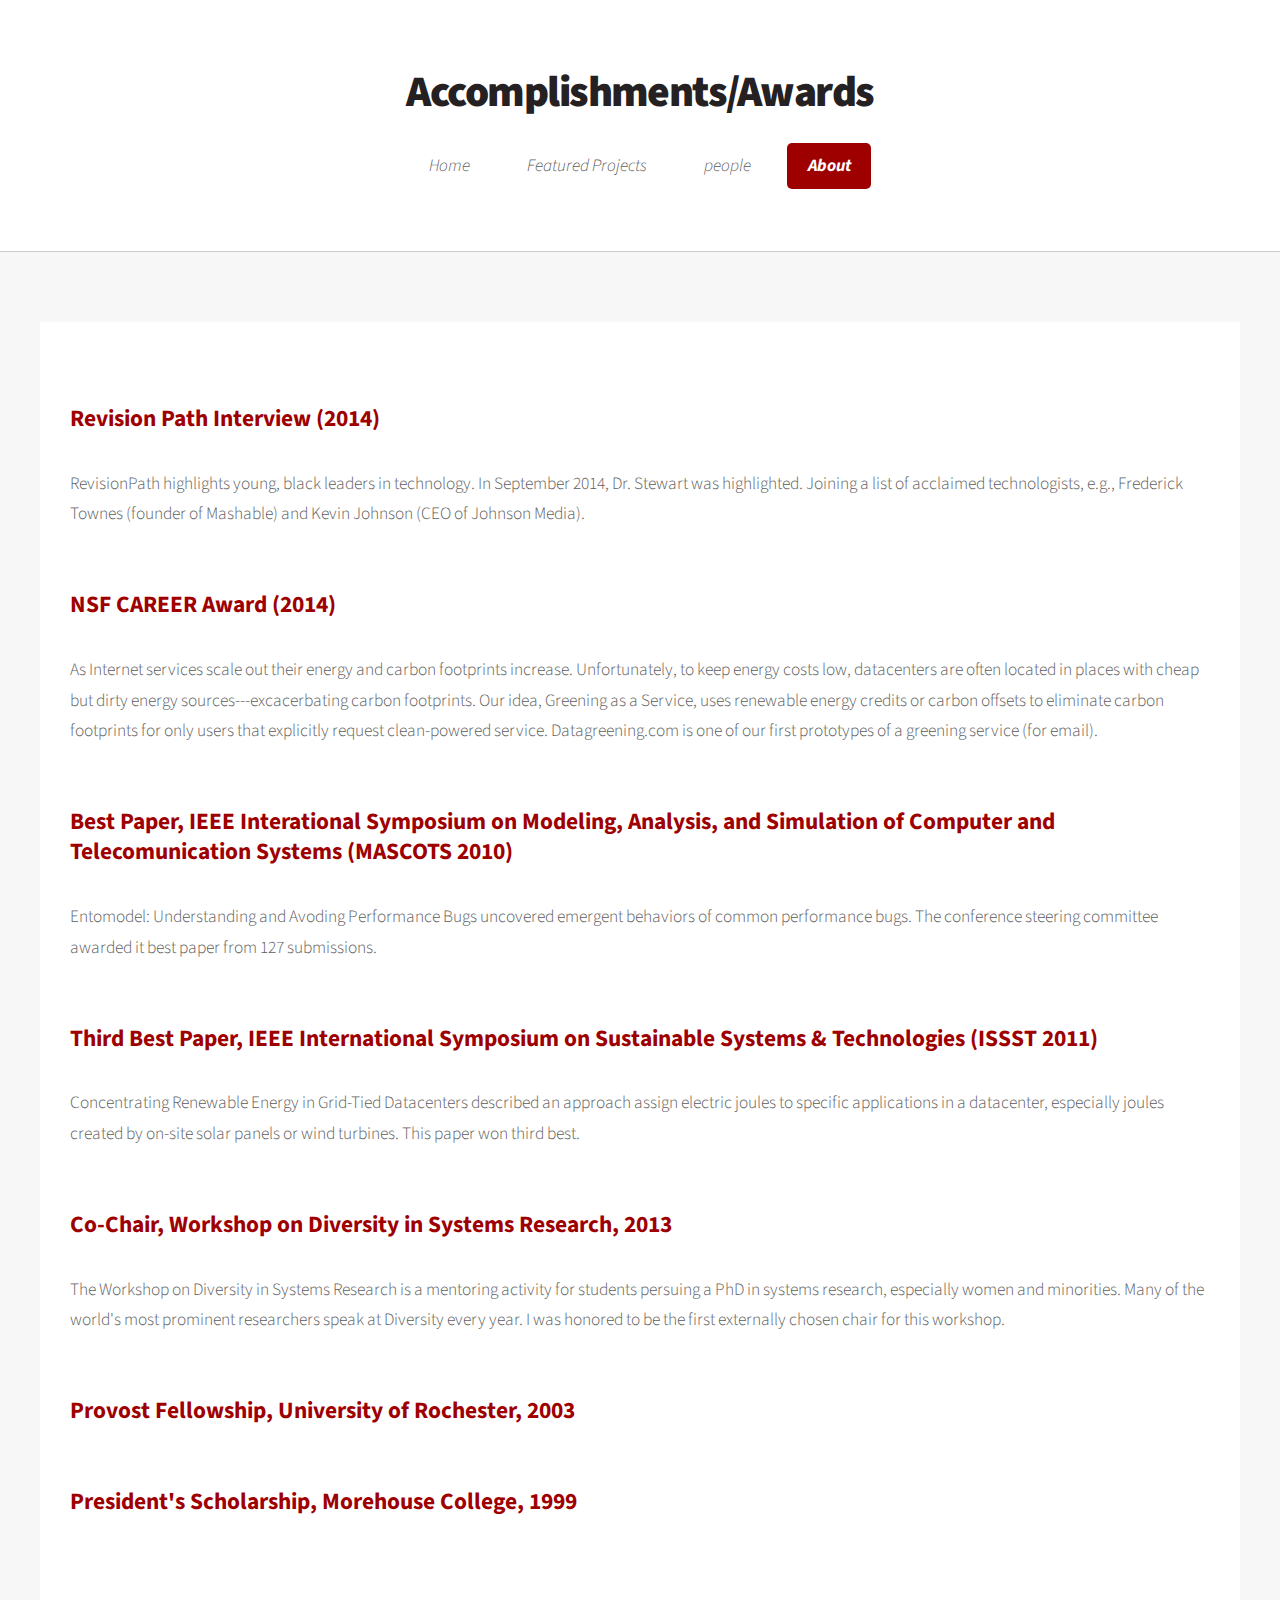
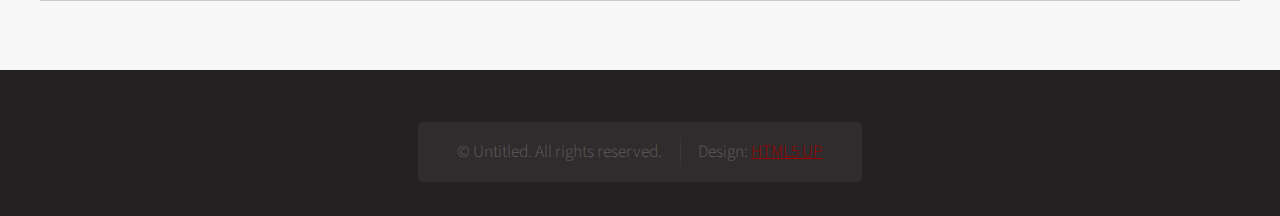
==== commit 7a966393: "rua" ====
--- a/html5up-dopetrope/AA.html
+++ b/html5up-dopetrope/AA.html
@@ -59,9 +59,9 @@
 
 						<!-- Content -->
 							<article class="box post">
-								<a href="#" class="image featured"><img src="images/pic01.jpg" alt="" /></a>
-								<header>
-									<h2>No Sidebar</h2>
+								<!-- <a href="#" class="image featured"><img src="images/pic01.jpg" alt="" /></a> -->
+								<header>
+									<!-- <h2>No Sidebar</h2>
 									<p>Lorem ipsum dolor sit amet feugiat</p>
 								</header>
 								<p>
@@ -79,48 +79,66 @@
 									placerat, nunc diam iaculis massa, et aliquet nibh leo non nisl vitae porta lobortis, enim neque fringilla nunc,
 									eget faucibus lacus sem quis nunc suspendisse nec lectus sit amet augue rutrum vulputate ut ut mi. Aenean
 									elementum, mi sit amet porttitor lorem ipsum dolor sit amet, consectetur adipiscing elit. Lorem ipsum dolor.
+								</p> -->
+								<section>
+									<header>
+										<h3>Revision Path Interview (2014)</h3>
+									</header>
+									<p>
+										RevisionPath highlights young, black leaders in technology. In September 2014, Dr. Stewart was highlighted. Joining a list of acclaimed technologists, e.g., Frederick Townes (founder of Mashable) and Kevin Johnson (CEO of Johnson Media).
+									</p>
+								</section>
+								<section>
+									<header>
+										<h3>NSF CAREER Award (2014) </h3>
+									</header>
+									<p>
+										As Internet services scale out their energy and carbon footprints increase.  Unfortunately, to keep energy costs low, datacenters are often located in places with cheap but dirty energy sources---excacerbating carbon footprints.  Our idea, Greening as a Service, uses renewable energy credits or carbon offsets to eliminate carbon footprints for only users that explicitly request clean-powered service.  Datagreening.com is one of our first prototypes of a greening service (for email).
+									</p>
+								</section>
+								<section>
+								<header>
+									<h3>Best Paper, IEEE Interational Symposium on Modeling, Analysis, and Simulation of Computer and Telecomunication Systems (MASCOTS 2010)</h3>
+								</header>
+								<p>
+									Entomodel: Understanding and Avoding Performance Bugs uncovered emergent behaviors of common performance bugs.  The conference steering committee awarded it best paper from 127 submissions.
 								</p>
-								<section>
-									<header>
-										<h3>Something else</h3>
-									</header>
-									<p>
-										Elementum odio duis semper risus et lectus commodo fringilla. Maecenas sagittis convallis justo vel mattis.
-										placerat, nunc diam iaculis massa, et aliquet nibh leo non nisl vitae porta lobortis, enim neque fringilla nunc,
-										eget faucibus lacus sem quis nunc suspendisse nec lectus sit amet augue rutrum vulputate ut ut mi. Aenean
-										elementum, mi sit amet porttitor lorem ipsum dolor sit amet, consectetur adipiscing elit. Lorem ipsum dolor
-										sit amet nullam consequat feugiat dolore tempus.
-										Elementum odio duis semper risus et lectus commodo fringilla. Maecenas sagittis convallis justo vel mattis.
-										placerat, nunc diam iaculis massa, et aliquet nibh leo non nisl vitae porta lobortis, enim neque fringilla nunc,
-										eget faucibus lacus sem quis nunc suspendisse nec lectus sit amet augue rutrum vulputate ut ut mi. Aenean
-										elementum, mi sit amet porttitor lorem ipsum dolor sit amet, consectetur adipiscing elit. Lorem ipsum dolor.
-									</p>
-									<p>
-										Nunc diam iaculis massa, et aliquet nibh leo non nisl vitae porta lobortis, enim neque fringilla nunc,
-										eget faucibus lacus sem quis nunc suspendisse nec lectus sit amet augue rutrum vulputate ut ut mi. Aenean
-										elementum, mi sit amet porttitor lorem ipsum dolor sit amet, consectetur adipiscing elit. Lorem ipsum dolor
-										sit amet nullam consequat feugiat dolore tempus.
-									</p>
-								</section>
-								<section>
-									<header>
-										<h3>So in conclusion ...</h3>
-									</header>
-									<p>
-										Nunc diam iaculis massa, et aliquet nibh leo non nisl vitae porta lobortis, enim neque fringilla nunc,
-										eget faucibus lacus sem quis nunc suspendisse nec lectus sit amet augue rutrum vulputate ut ut mi. Aenean
-										elementum, mi sit amet porttitor lorem ipsum dolor sit amet, consectetur adipiscing elit. Lorem ipsum dolor
-										sit amet nullam consequat feugiat dolore tempus. Elementum odio duis semper risus et lectus commodo fringilla.
-										Maecenas sagittis convallis justo vel mattis.
-									</p>
-								</section>
+							</section>
+							  <section>
+						    	<header>
+							    	<h3>Third Best Paper, IEEE International Symposium on Sustainable Systems & Technologies (ISSST 2011)</h3>
+						    	</header>
+							    <p>
+								    Concentrating Renewable Energy in Grid-Tied Datacenters described an approach assign electric joules to specific applications in a datacenter, especially joules created by on-site solar panels or wind turbines.  This paper won third best.
+							    </p>
+						</section>
+					 <section>
+								<header>
+									<h3>Co-Chair, Workshop on Diversity in Systems Research, 2013</h3>
+								</header>
+								<p>
+									The Workshop on Diversity in Systems Research is a mentoring activity for students persuing a PhD in systems research, especially women and minorities.  Many of the world's most prominent researchers speak at Diversity every year.  I was honored to be the first externally chosen chair for this workshop.
+								</p>
+					 </section>
+
+					 <section>
+								<header>
+									<h3>Provost Fellowship, University of Rochester, 2003</h3>
+								</header>
+					 </section>
+
+					 <section>
+								<header>
+									<h3>President's Scholarship, Morehouse College, 1999</h3>
+								</header>
+					 </section>
 							</article>
 
 					</div>
 				</div>
 
 			<!-- Footer -->
-				<div id="footer-wrapper">
+				<!-- <div id="footer-wrapper">
 					<section id="footer" class="container">
 						<div class="row">
 							<div class="8u 12u(mobile)">
@@ -239,7 +257,7 @@
 							</div>
 						</div>
 						<div class="row">
-							<div class="12u">
+							<div class="12u"> -->
 
 								<!-- Copyright -->
 									<div id="copyright">
--- a/html5up-dopetrope/assets/css/main.css
+++ b/html5up-dopetrope/assets/css/main.css
@@ -1655,10 +1655,10 @@
 /* Banner */
 
 	#banner {
-		background: #CCE8F4 url("../../images/pic01.jpg");
+		background: #CCE8F4 url("../../images/ReRoutLab_logo.jpg");
 		background-position: center center;
-		background-size: auto 100%;
-		background-repeat: no-repeat;
+		background-size: auto 40%;
+		background-repeat:round;
 		text-align: center;
 	}
 
